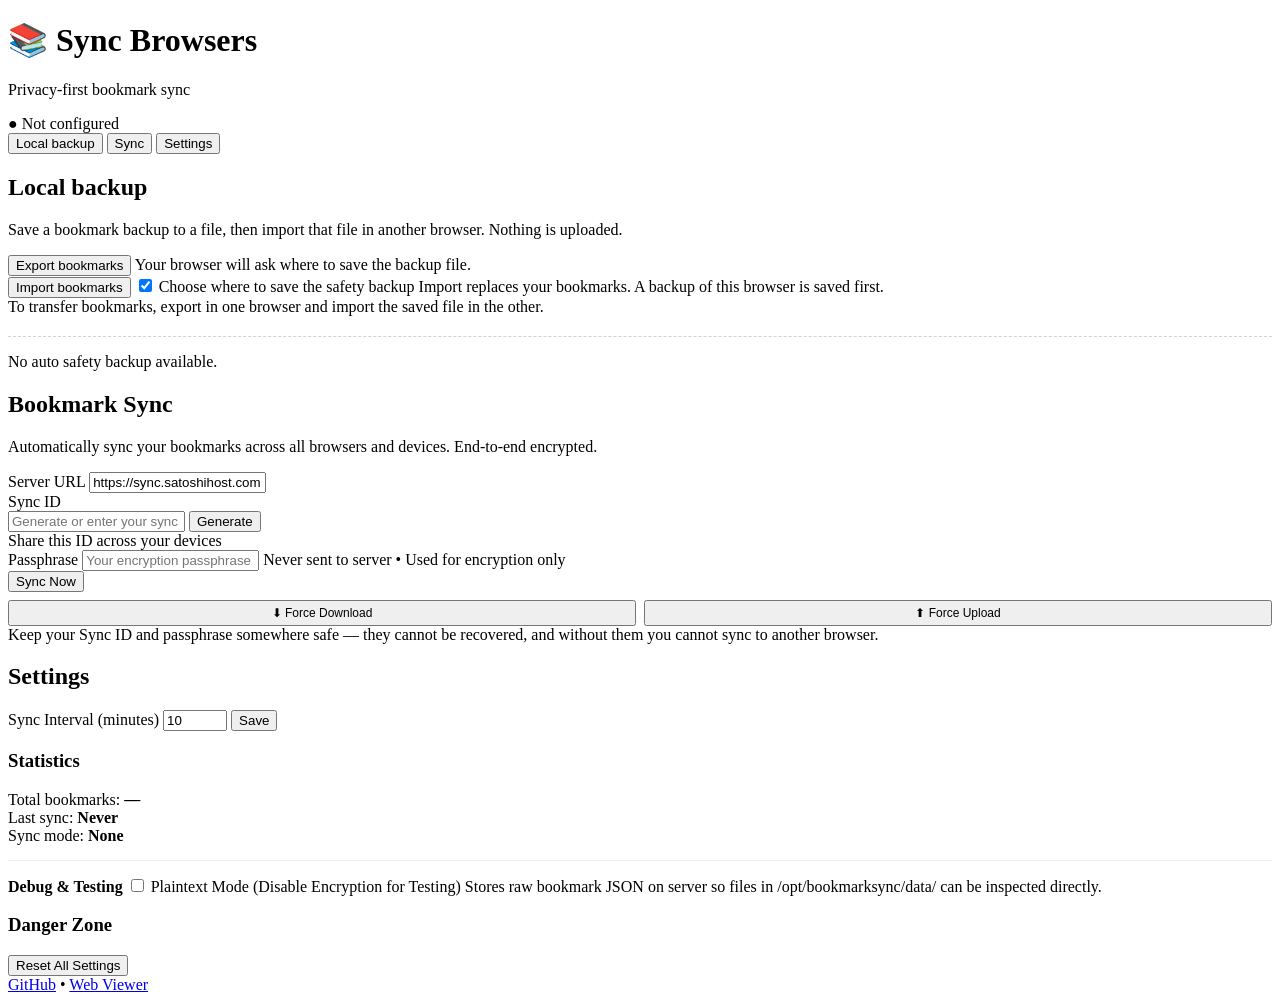
==== extension/popup/popup.html @ 84e8bc03 "Rename to Sync Browsers (1.0.4); add 'What can be synced' assessment" ====
<!DOCTYPE html>
<html lang="en">
<head>
    <meta charset="UTF-8">
    <meta name="viewport" content="width=device-width, initial-scale=1.0">
    <title>Sync Browsers</title>
    <link rel="stylesheet" href="popup.css">
</head>
<body>
    <div class="container">
        <header>
            <h1>📚 Sync Browsers</h1>
            <p class="tagline">Privacy-first bookmark sync</p>
        </header>

        <div class="status-bar" id="statusBar">
            <span class="status-indicator" id="statusIndicator">●</span>
            <span id="statusText">Not configured</span>
        </div>

        <div class="tabs">
            <button class="tab" data-tab="local">Local backup</button>
            <button class="tab active" data-tab="server">Sync</button>
            <button class="tab" data-tab="settings">Settings</button>
        </div>

        <div class="tab-content" id="local">
            <h2>Local backup</h2>
            <p class="help-text">Save a bookmark backup to a file, then import that file in another browser. Nothing is uploaded.</p>

            <div class="local-actions">
                <button class="btn btn-primary" id="exportBookmarksBtn">Export bookmarks</button>
                <span class="help-text">Your browser will ask where to save the backup file.</span>
            </div>

            <div class="local-actions">
                <button class="btn btn-secondary" id="importBookmarksBtn">Import bookmarks</button>
                <label class="backup-choice">
                    <input type="checkbox" id="chooseBackupLocation" checked>
                    Choose where to save the safety backup
                </label>
                <span class="help-text">Import replaces your bookmarks. A backup of this browser is saved first.</span>
            </div>

            <div class="info-box">
                To transfer bookmarks, export in one browser and import the saved file in the other.
            </div>

            <div class="local-actions" style="margin-top: 1.25rem; border-top: 1px dashed #ced4da; padding-top: 1rem;">
                <button class="btn btn-secondary" id="rollbackSafetyBackupBtn" style="display:none; width: 100%; margin-bottom: 0.25rem;">⏪ Restore Auto Safety Backup</button>
                <span class="help-text" id="rollbackHelpText">No auto safety backup available.</span>
            </div>
        </div>

        <div class="tab-content active" id="server">
            <h2>Bookmark Sync</h2>
            <p class="help-text">Automatically sync your bookmarks across all browsers and devices. End-to-end encrypted.</p>

            <div class="form-group">
                <label for="serverUrl">Server URL</label>
                <input type="text" id="serverUrl" placeholder="https://sync.satoshihost.com" value="https://sync.satoshihost.com">
            </div>

            <div class="form-group">
                <label for="syncId">Sync ID</label>
                <div class="input-with-btn">
                    <input type="text" id="syncId" placeholder="Generate or enter your sync ID">
                    <button class="btn btn-small" id="generateIdBtn">Generate</button>
                </div>
                <span class="help-text">Share this ID across your devices</span>
            </div>

            <div class="form-group">
                <label for="passphrase">Passphrase</label>
                <input type="password" id="passphrase" placeholder="Your encryption passphrase">
                <span class="help-text">Never sent to server • Used for encryption only</span>
            </div>

            <!-- Shown on first use when server has data but this browser has never synced -->
            <div id="firstSyncPanel" class="first-sync-panel" style="display:none">
                <p class="first-sync-heading">Choose how to start syncing on this browser:</p>
                <button class="btn btn-secondary" id="firstSyncDownloadBtn">
                    Download from server
                    <span class="first-sync-sub">Replaces bookmarks in this browser with the server copy</span>
                </button>
                <button class="btn btn-primary" id="firstSyncUploadBtn">
                    Upload mine to server
                    <span class="first-sync-sub">Overwrites the server copy with this browser's bookmarks</span>
                </button>
            </div>

            <div class="button-group" id="syncNowGroup">
                <button class="btn btn-primary" id="syncNowBtn">Sync Now</button>
                <div style="display: flex; gap: 8px; margin-top: 8px;">
                    <button class="btn btn-small btn-secondary" id="forceDownloadBtn" style="flex: 1; font-size: 0.75rem; padding: 4px;">⬇ Force Download</button>
                    <button class="btn btn-small btn-secondary" id="forceUploadBtn" style="flex: 1; font-size: 0.75rem; padding: 4px;">⬆ Force Upload</button>
                </div>
            </div>

            <div class="info-box warning-box">
                Keep your Sync ID and passphrase somewhere safe — they cannot be recovered, and without them you cannot sync to another browser.
            </div>
        </div>


        <div class="tab-content" id="settings">
            <h2>Settings</h2>
            
            <div class="form-group">
                <label for="syncInterval">Sync Interval (minutes)</label>
                <input type="number" id="syncInterval" min="1" max="1440" value="10">
                <button class="btn btn-primary" id="saveIntervalBtn">Save</button>
            </div>

            <div class="stats">
                <h3>Statistics</h3>
                <div class="stat-item">
                    <span>Total bookmarks:</span>
                    <strong id="totalBookmarks">—</strong>
                </div>
                <div class="stat-item">
                    <span>Last sync:</span>
                    <strong id="lastSync">Never</strong>
                </div>
                <div class="stat-item">
                    <span>Sync mode:</span>
                    <strong id="syncMode">None</strong>
                </div>
            </div>

            <div class="form-group" style="margin-top: 15px; border-top: 1px solid #eee; padding-top: 15px;">
                <label style="font-weight: 600;">Debug & Testing</label>
                <label class="backup-choice" style="margin-top: 8px;">
                    <input type="checkbox" id="plaintextMode">
                    Plaintext Mode (Disable Encryption for Testing)
                </label>
                <span class="help-text">Stores raw bookmark JSON on server so files in /opt/bookmarksync/data/ can be inspected directly.</span>
            </div>

            <div class="danger-zone">
                <h3>Danger Zone</h3>
                <button class="btn btn-danger" id="resetBtn">Reset All Settings</button>
            </div>
        </div>

        <footer>
            <a href="https://github.com/satoshihost/sync-browsers" target="_blank">GitHub</a> •
            <a href="https://sync.satoshihost.com" target="_blank">Web Viewer</a>
        </footer>
    </div>

    <script src="../config.local.js"></script>
    <script src="../lib/crypto.js"></script>
    <script src="../lib/sync.js"></script>
    <script src="../lib/bookmarks.js"></script>
    <script src="popup.js"></script>
</body>
</html>
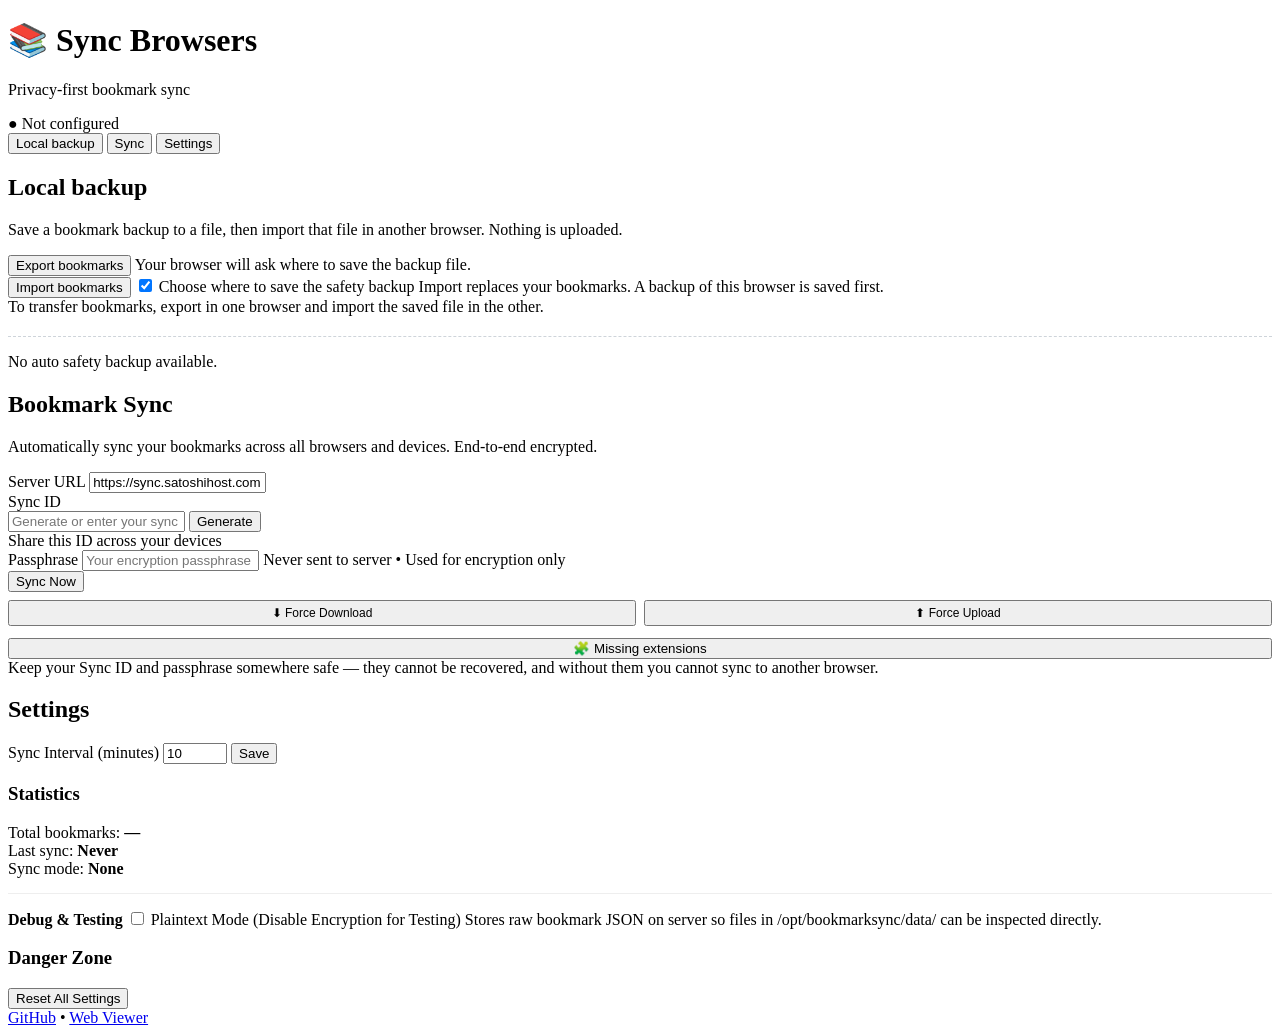
==== commit f8ad0a31: "1.0.5: opt-in Missing extensions page (lists in separate <syncId>-ext file)" ====
--- a/extension/popup/popup.html
+++ b/extension/popup/popup.html
@@ -97,6 +97,8 @@
                 </div>
             </div>
 
+            <button class="btn btn-secondary" id="openExtensionsBtn" style="width: 100%; margin-top: 12px;">🧩 Missing extensions</button>
+
             <div class="info-box warning-box">
                 Keep your Sync ID and passphrase somewhere safe — they cannot be recovered, and without them you cannot sync to another browser.
             </div>
